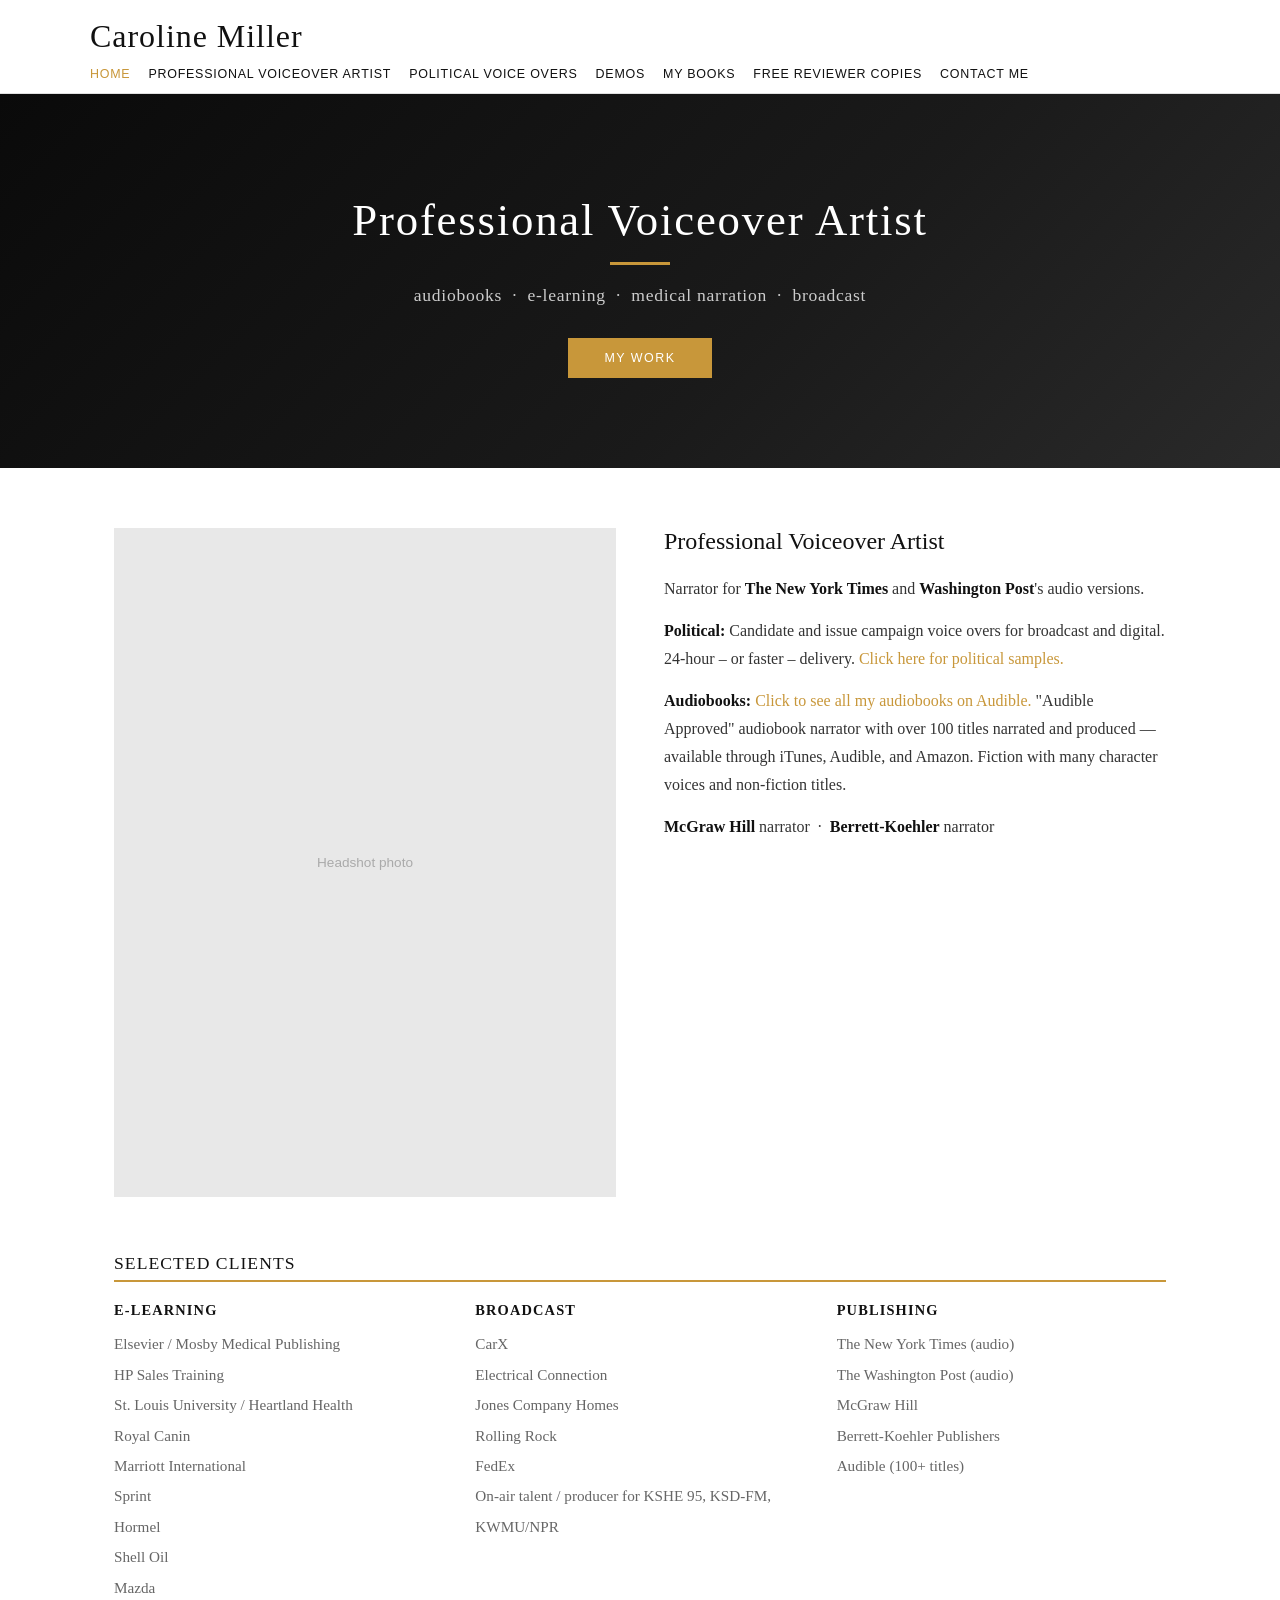
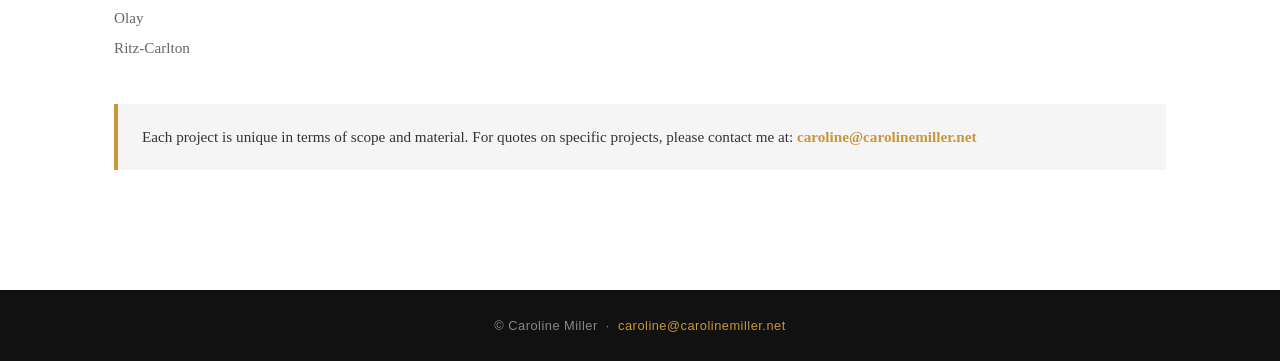
==== index.html @ a57e280c "Add files via upload" ====
<!DOCTYPE html>
<html lang="en">
<head>
  <meta charset="UTF-8">
  <meta name="viewport" content="width=device-width, initial-scale=1.0">
  <title>Caroline Miller – Professional Voiceover Artist</title>
  <link rel="stylesheet" href="style.css">
</head>
<body>

<header>
  <div class="header-inner">
    <h1 class="site-title"><a href="index.html">Caroline Miller</a></h1>
    <nav>
      <ul>
        <li><a href="index.html" class="active">Home</a></li>
        <li><a href="index.html#voiceover">Professional Voiceover Artist</a></li>
        <li><a href="political-voice-overs.html">Political Voice Overs</a></li>
        <li><a href="demos.html">Demos</a></li>
        <li><a href="my-books.html">My Books</a></li>
        <li><a href="free-reviewer-copies.html">Free Reviewer Copies</a></li>
        <li><a href="contact.html">Contact Me</a></li>
      </ul>
    </nav>
  </div>
</header>

<section class="hero">
  <h1>Professional Voiceover Artist</h1>
  <div class="hero-rule"></div>
  <p>audiobooks &nbsp;·&nbsp; e-learning &nbsp;·&nbsp; medical narration &nbsp;·&nbsp; broadcast</p>
  <a href="#voiceover" class="btn">My Work</a>
</section>

<main id="voiceover">

  <div class="intro-grid">
    <div class="intro-image">
      <!-- Replace with actual headshot: <img src="images/caroline-miller.jpg" alt="Caroline Miller"> -->
      <div style="background:#e8e8e8; width:100%; aspect-ratio:3/4; display:flex; align-items:center; justify-content:center; color:#aaa; font-size:0.85rem; font-family:Arial,sans-serif;">
        Headshot photo
      </div>
    </div>
    <div class="intro-text">
      <h2>Professional Voiceover Artist</h2>
      <p>Narrator for <strong>The New York Times</strong> and <strong>Washington Post</strong>'s audio versions.</p>

      <p><strong>Political:</strong> Candidate and issue campaign voice overs for broadcast and digital.
      24-hour – or faster – delivery. <a href="political-voice-overs.html">Click here for political samples.</a></p>

      <p><strong>Audiobooks:</strong> <a href="https://www.audible.com" target="_blank">Click to see all my audiobooks on Audible.</a>
      "Audible Approved" audiobook narrator with over 100 titles narrated and produced — available through
      iTunes, Audible, and Amazon. Fiction with many character voices and non-fiction titles.</p>

      <p><strong>McGraw Hill</strong> narrator &nbsp;·&nbsp; <strong>Berrett-Koehler</strong> narrator</p>
    </div>
  </div>

  <h2 class="section-heading">Selected Clients</h2>

  <div class="client-cols">
    <div>
      <h3>E-Learning</h3>
      <ul>
        <li>Elsevier / Mosby Medical Publishing</li>
        <li>HP Sales Training</li>
        <li>St. Louis University / Heartland Health</li>
        <li>Royal Canin</li>
        <li>Marriott International</li>
        <li>Sprint</li>
        <li>Hormel</li>
        <li>Shell Oil</li>
        <li>Mazda</li>
        <li>Olay</li>
        <li>Ritz-Carlton</li>
      </ul>
    </div>
    <div>
      <h3>Broadcast</h3>
      <ul>
        <li>CarX</li>
        <li>Electrical Connection</li>
        <li>Jones Company Homes</li>
        <li>Rolling Rock</li>
        <li>FedEx</li>
        <li>On-air talent / producer for KSHE 95, KSD-FM, KWMU/NPR</li>
      </ul>
    </div>
    <div>
      <h3>Publishing</h3>
      <ul>
        <li>The New York Times (audio)</li>
        <li>The Washington Post (audio)</li>
        <li>McGraw Hill</li>
        <li>Berrett-Koehler Publishers</li>
        <li>Audible (100+ titles)</li>
      </ul>
    </div>
  </div>

  <div class="contact-blurb">
    Each project is unique in terms of scope and material. For quotes on specific projects, please contact me at:
    <a href="mailto:caroline@carolinemiller.net">caroline@carolinemiller.net</a>
  </div>

</main>

<footer>
  <p>&copy; Caroline Miller &nbsp;·&nbsp; <a href="mailto:caroline@carolinemiller.net">caroline@carolinemiller.net</a></p>
</footer>

</body>
</html>
---- style.css ----
/* Caroline Miller — carolinemiller.net */

*, *::before, *::after { box-sizing: border-box; margin: 0; padding: 0; }

:root {
  --gold:   #c8973a;
  --dark:   #111111;
  --mid:    #222222;
  --light:  #f5f5f5;
  --text:   #333333;
  --muted:  #666666;
  --white:  #ffffff;
  --max:    1100px;
}

body {
  font-family: 'Georgia', serif;
  font-size: 16px;
  color: var(--text);
  background: var(--white);
}

a { color: var(--gold); text-decoration: none; }
a:hover { text-decoration: underline; }

/* ── HEADER ─────────────────────────────────────────── */
header {
  background: var(--white);
  border-bottom: 1px solid #e0e0e0;
  padding: 18px 24px 12px;
}
.header-inner {
  max-width: var(--max);
  margin: 0 auto;
  display: flex;
  align-items: center;
  justify-content: space-between;
  flex-wrap: wrap;
  gap: 12px;
}
.site-title {
  font-size: 2rem;
  font-weight: normal;
  letter-spacing: 0.03em;
  color: var(--dark);
}
.site-title a { color: inherit; }
.site-title a:hover { text-decoration: none; color: var(--gold); }

nav ul {
  list-style: none;
  display: flex;
  flex-wrap: wrap;
  gap: 6px 18px;
  font-family: 'Arial', sans-serif;
  font-size: 0.78rem;
  letter-spacing: 0.06em;
  text-transform: uppercase;
}
nav a { color: var(--dark); }
nav a:hover, nav a.active { color: var(--gold); text-decoration: none; }

/* ── HERO ────────────────────────────────────────────── */
.hero {
  background: linear-gradient(135deg, #0a0a0a 0%, #1a1a1a 60%, #2a2a2a 100%);
  color: var(--white);
  text-align: center;
  padding: 100px 24px 90px;
}
.hero h1 {
  font-size: 2.8rem;
  font-weight: normal;
  letter-spacing: 0.04em;
  margin-bottom: 16px;
}
.hero-rule {
  width: 60px;
  height: 3px;
  background: var(--gold);
  margin: 0 auto 20px;
}
.hero p {
  font-size: 1.1rem;
  color: #cccccc;
  margin-bottom: 32px;
  letter-spacing: 0.04em;
}
.btn {
  display: inline-block;
  background: var(--gold);
  color: var(--white);
  font-family: 'Arial', sans-serif;
  font-size: 0.78rem;
  letter-spacing: 0.12em;
  text-transform: uppercase;
  padding: 13px 36px;
  border: none;
  cursor: pointer;
  transition: background 0.2s;
}
.btn:hover { background: #a87930; text-decoration: none; color: var(--white); }

/* ── PAGE HERO (inner pages) ─────────────────────────── */
.page-hero {
  background: var(--dark);
  color: var(--white);
  text-align: center;
  padding: 54px 24px 46px;
}
.page-hero h1 {
  font-size: 2rem;
  font-weight: normal;
  letter-spacing: 0.05em;
}
.page-hero .hero-rule { margin-top: 14px; }

/* ── MAIN CONTENT ────────────────────────────────────── */
main {
  max-width: var(--max);
  margin: 0 auto;
  padding: 60px 24px;
}

/* Two-column intro */
.intro-grid {
  display: grid;
  grid-template-columns: 1fr 1fr;
  gap: 48px;
  align-items: start;
  margin-bottom: 56px;
}
.intro-grid img {
  width: 100%;
  display: block;
  filter: grayscale(20%);
}
.intro-text h2 {
  font-size: 1.5rem;
  font-weight: normal;
  color: var(--dark);
  margin-bottom: 20px;
}
.intro-text p { margin-bottom: 14px; line-height: 1.75; }
.intro-text strong { color: var(--dark); }
.intro-text ul {
  margin: 8px 0 16px 20px;
  line-height: 1.8;
}

/* Section headings */
.section-heading {
  font-size: 1.1rem;
  font-weight: normal;
  letter-spacing: 0.06em;
  text-transform: uppercase;
  color: var(--dark);
  border-bottom: 2px solid var(--gold);
  padding-bottom: 6px;
  margin: 40px 0 20px;
}

/* Client columns */
.client-cols {
  display: grid;
  grid-template-columns: repeat(3, 1fr);
  gap: 32px;
  margin-bottom: 40px;
}
.client-cols h3 {
  font-size: 0.9rem;
  letter-spacing: 0.08em;
  text-transform: uppercase;
  color: var(--dark);
  margin-bottom: 10px;
}
.client-cols ul { list-style: none; line-height: 2; color: var(--muted); font-size: 0.95rem; }

/* Contact blurb */
.contact-blurb {
  background: var(--light);
  border-left: 4px solid var(--gold);
  padding: 20px 24px;
  margin-top: 40px;
  font-size: 0.95rem;
  line-height: 1.7;
}
.contact-blurb a { font-weight: bold; }

/* ── POLITICAL PAGE ───────────────────────────────────── */
.service-list {
  list-style: none;
  margin: 0 0 32px 0;
}
.service-list li {
  padding: 10px 0;
  border-bottom: 1px solid #ebebeb;
  font-size: 1rem;
  color: var(--text);
}
.service-list li::before {
  content: '▸ ';
  color: var(--gold);
}
.audio-note {
  background: #fffbf2;
  border: 1px solid #e8d5a0;
  border-radius: 4px;
  padding: 14px 18px;
  font-size: 0.88rem;
  color: var(--muted);
  margin-bottom: 28px;
}

/* ── DEMOS PAGE ──────────────────────────────────────── */
.demo-group { margin-bottom: 40px; }
.demo-group h2 {
  font-size: 1rem;
  letter-spacing: 0.07em;
  text-transform: uppercase;
  color: var(--dark);
  margin-bottom: 14px;
}
audio { width: 100%; margin-bottom: 10px; display: block; }

/* ── BOOK TABLE ──────────────────────────────────────── */
.book-grid {
  display: grid;
  grid-template-columns: repeat(auto-fill, minmax(280px, 1fr));
  gap: 28px;
  margin-top: 8px;
}
.book-card {
  border: 1px solid #e0e0e0;
  border-radius: 4px;
  padding: 20px;
  background: var(--white);
}
.book-card h3 {
  font-size: 1rem;
  color: var(--dark);
  margin-bottom: 6px;
  line-height: 1.4;
}
.book-meta {
  font-size: 0.8rem;
  color: var(--muted);
  font-family: 'Arial', sans-serif;
  margin-bottom: 10px;
}
.book-card p { font-size: 0.88rem; line-height: 1.65; color: #555; }

/* ── CONTACT FORM ────────────────────────────────────── */
.contact-form {
  max-width: 560px;
}
.contact-form label {
  display: block;
  font-size: 0.82rem;
  letter-spacing: 0.05em;
  text-transform: uppercase;
  color: var(--muted);
  margin-bottom: 5px;
  margin-top: 18px;
}
.contact-form input,
.contact-form textarea {
  width: 100%;
  padding: 10px 12px;
  border: 1px solid #ccc;
  font-family: 'Georgia', serif;
  font-size: 0.95rem;
  color: var(--text);
  outline: none;
  transition: border-color 0.2s;
}
.contact-form input:focus,
.contact-form textarea:focus { border-color: var(--gold); }
.contact-form textarea { height: 140px; resize: vertical; }
.contact-form .btn { margin-top: 20px; }

/* ── FOOTER ──────────────────────────────────────────── */
footer {
  background: var(--dark);
  color: #888;
  text-align: center;
  padding: 28px 24px;
  font-family: 'Arial', sans-serif;
  font-size: 0.8rem;
  letter-spacing: 0.04em;
  margin-top: 60px;
}
footer a { color: var(--gold); }

/* ── RESPONSIVE ──────────────────────────────────────── */
@media (max-width: 720px) {
  .hero h1 { font-size: 1.9rem; }
  .intro-grid { grid-template-columns: 1fr; }
  .client-cols { grid-template-columns: 1fr 1fr; }
  nav ul { gap: 4px 12px; }
}
@media (max-width: 480px) {
  .client-cols { grid-template-columns: 1fr; }
  .header-inner { flex-direction: column; align-items: flex-start; }
}
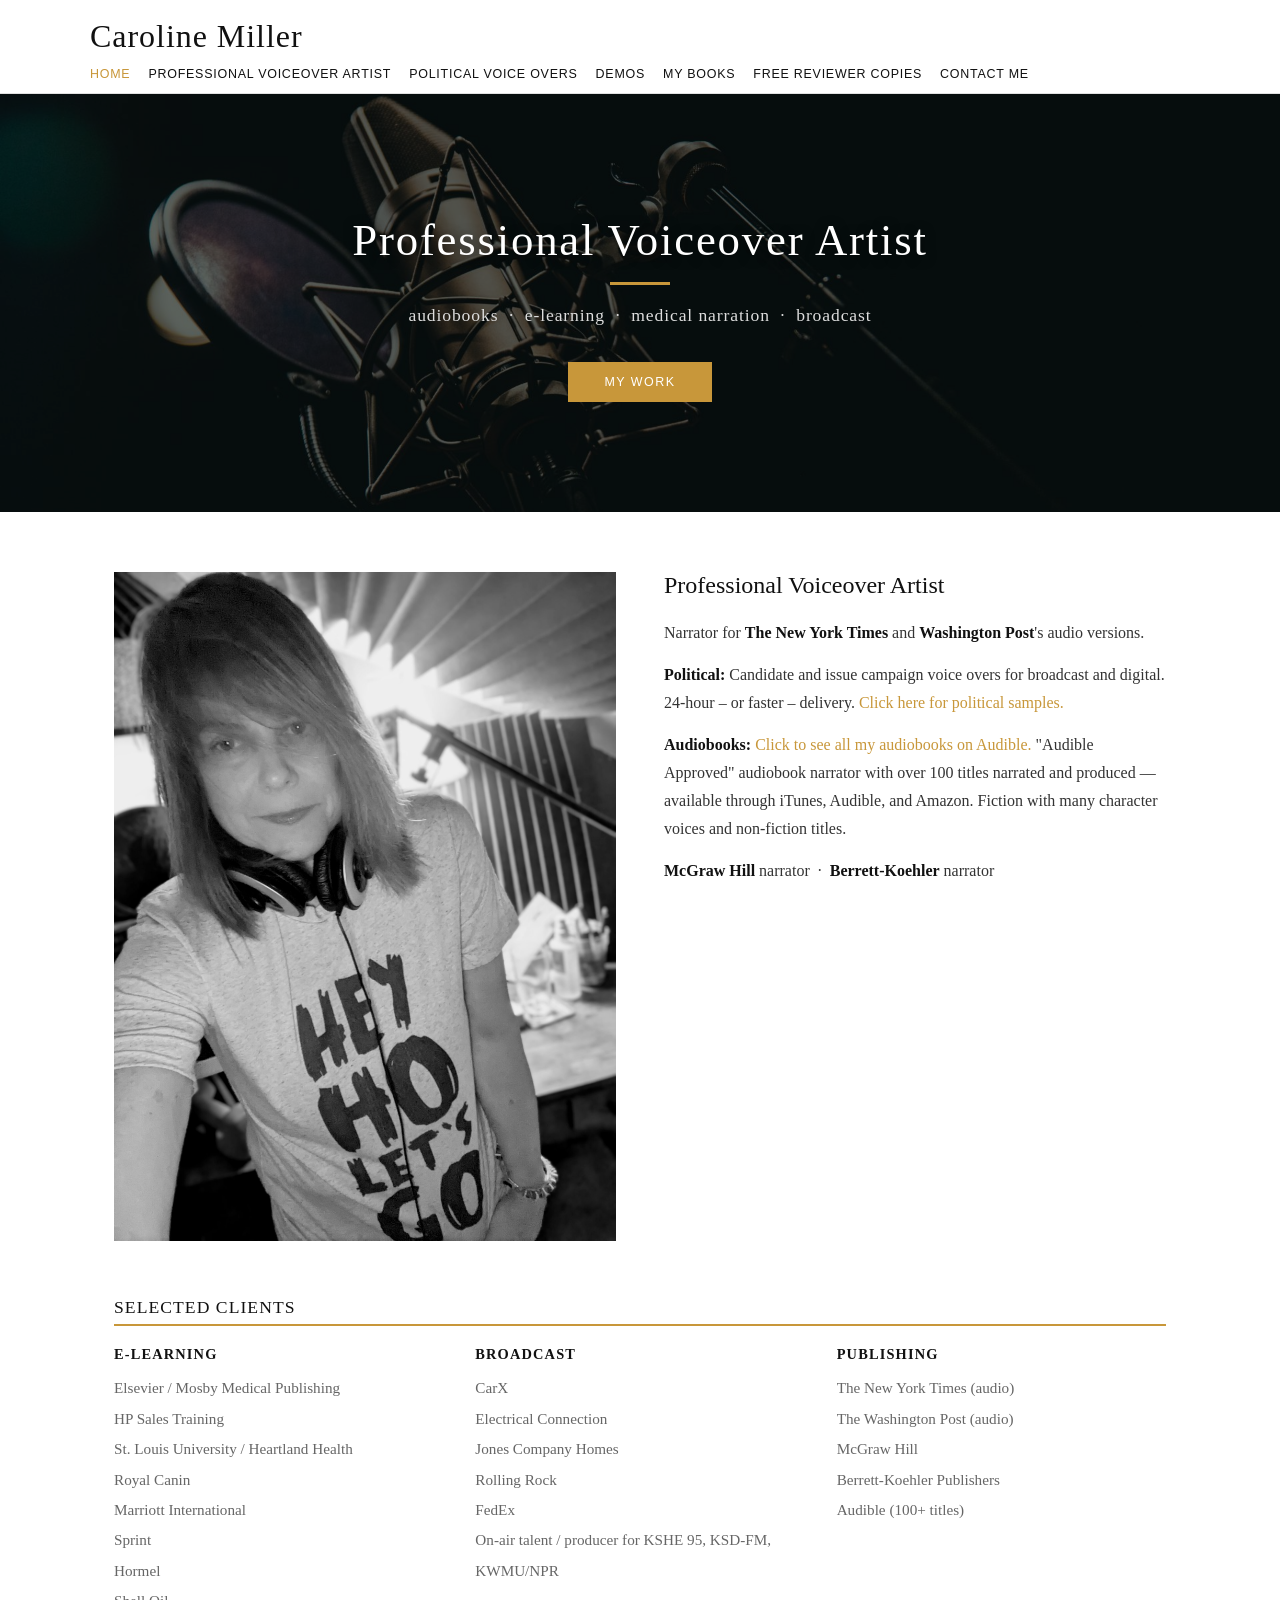
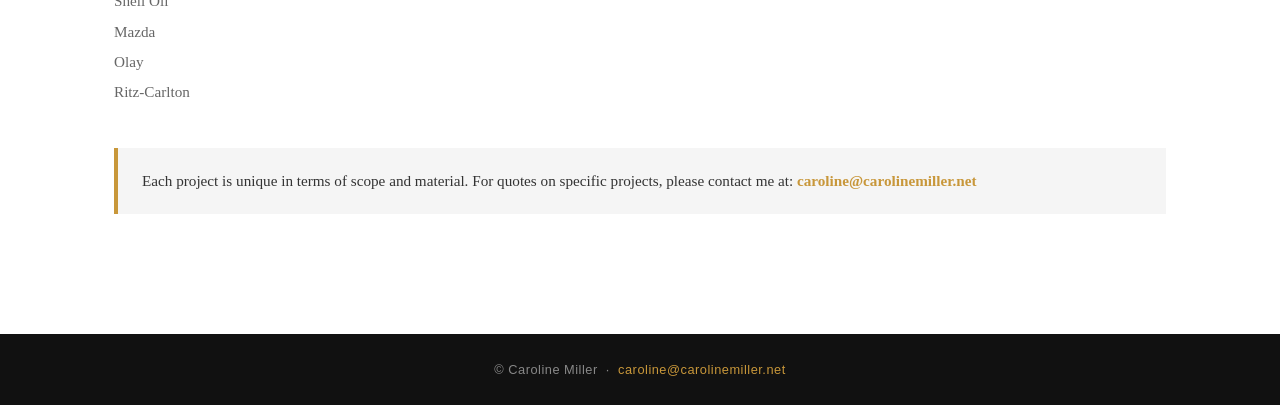
==== commit 47622222: "Add files via upload" ====
--- a/index.html
+++ b/index.html
@@ -36,10 +36,7 @@
 
   <div class="intro-grid">
     <div class="intro-image">
-      <!-- Replace with actual headshot: <img src="images/caroline-miller.jpg" alt="Caroline Miller"> -->
-      <div style="background:#e8e8e8; width:100%; aspect-ratio:3/4; display:flex; align-items:center; justify-content:center; color:#aaa; font-size:0.85rem; font-family:Arial,sans-serif;">
-        Headshot photo
-      </div>
+      <img src="images/caro.jpg" alt="Caroline Miller — Professional Voiceover Artist">
     </div>
     <div class="intro-text">
       <h2>Professional Voiceover Artist</h2>
--- a/style.css
+++ b/style.css
@@ -62,16 +62,29 @@
 
 /* ── HERO ────────────────────────────────────────────── */
 .hero {
-  background: linear-gradient(135deg, #0a0a0a 0%, #1a1a1a 60%, #2a2a2a 100%);
+  position: relative;
+  background: url('images/microphone-background.jpg') center / cover no-repeat;
   color: var(--white);
   text-align: center;
-  padding: 100px 24px 90px;
-}
+  padding: 120px 24px 110px;
+  isolation: isolate;
+}
+/* Dark overlay with opacity */
+.hero::before {
+  content: '';
+  position: absolute;
+  inset: 0;
+  background: rgba(0, 0, 0, 0.62);
+  z-index: 0;
+}
+.hero > * { position: relative; z-index: 1; }
+
 .hero h1 {
   font-size: 2.8rem;
   font-weight: normal;
   letter-spacing: 0.04em;
   margin-bottom: 16px;
+  text-shadow: 0 2px 12px rgba(0,0,0,0.5);
 }
 .hero-rule {
   width: 60px;
@@ -81,9 +94,9 @@
 }
 .hero p {
   font-size: 1.1rem;
-  color: #cccccc;
-  margin-bottom: 32px;
-  letter-spacing: 0.04em;
+  color: #dddddd;
+  margin-bottom: 36px;
+  letter-spacing: 0.05em;
 }
 .btn {
   display: inline-block;
@@ -102,15 +115,27 @@
 
 /* ── PAGE HERO (inner pages) ─────────────────────────── */
 .page-hero {
-  background: var(--dark);
+  position: relative;
+  background: url('images/microphone-background.jpg') center 40% / cover no-repeat;
   color: var(--white);
   text-align: center;
-  padding: 54px 24px 46px;
-}
+  padding: 64px 24px 56px;
+  isolation: isolate;
+}
+.page-hero::before {
+  content: '';
+  position: absolute;
+  inset: 0;
+  background: rgba(0, 0, 0, 0.72);
+  z-index: 0;
+}
+.page-hero > * { position: relative; z-index: 1; }
+
 .page-hero h1 {
   font-size: 2rem;
   font-weight: normal;
   letter-spacing: 0.05em;
+  text-shadow: 0 2px 10px rgba(0,0,0,0.4);
 }
 .page-hero .hero-rule { margin-top: 14px; }
 
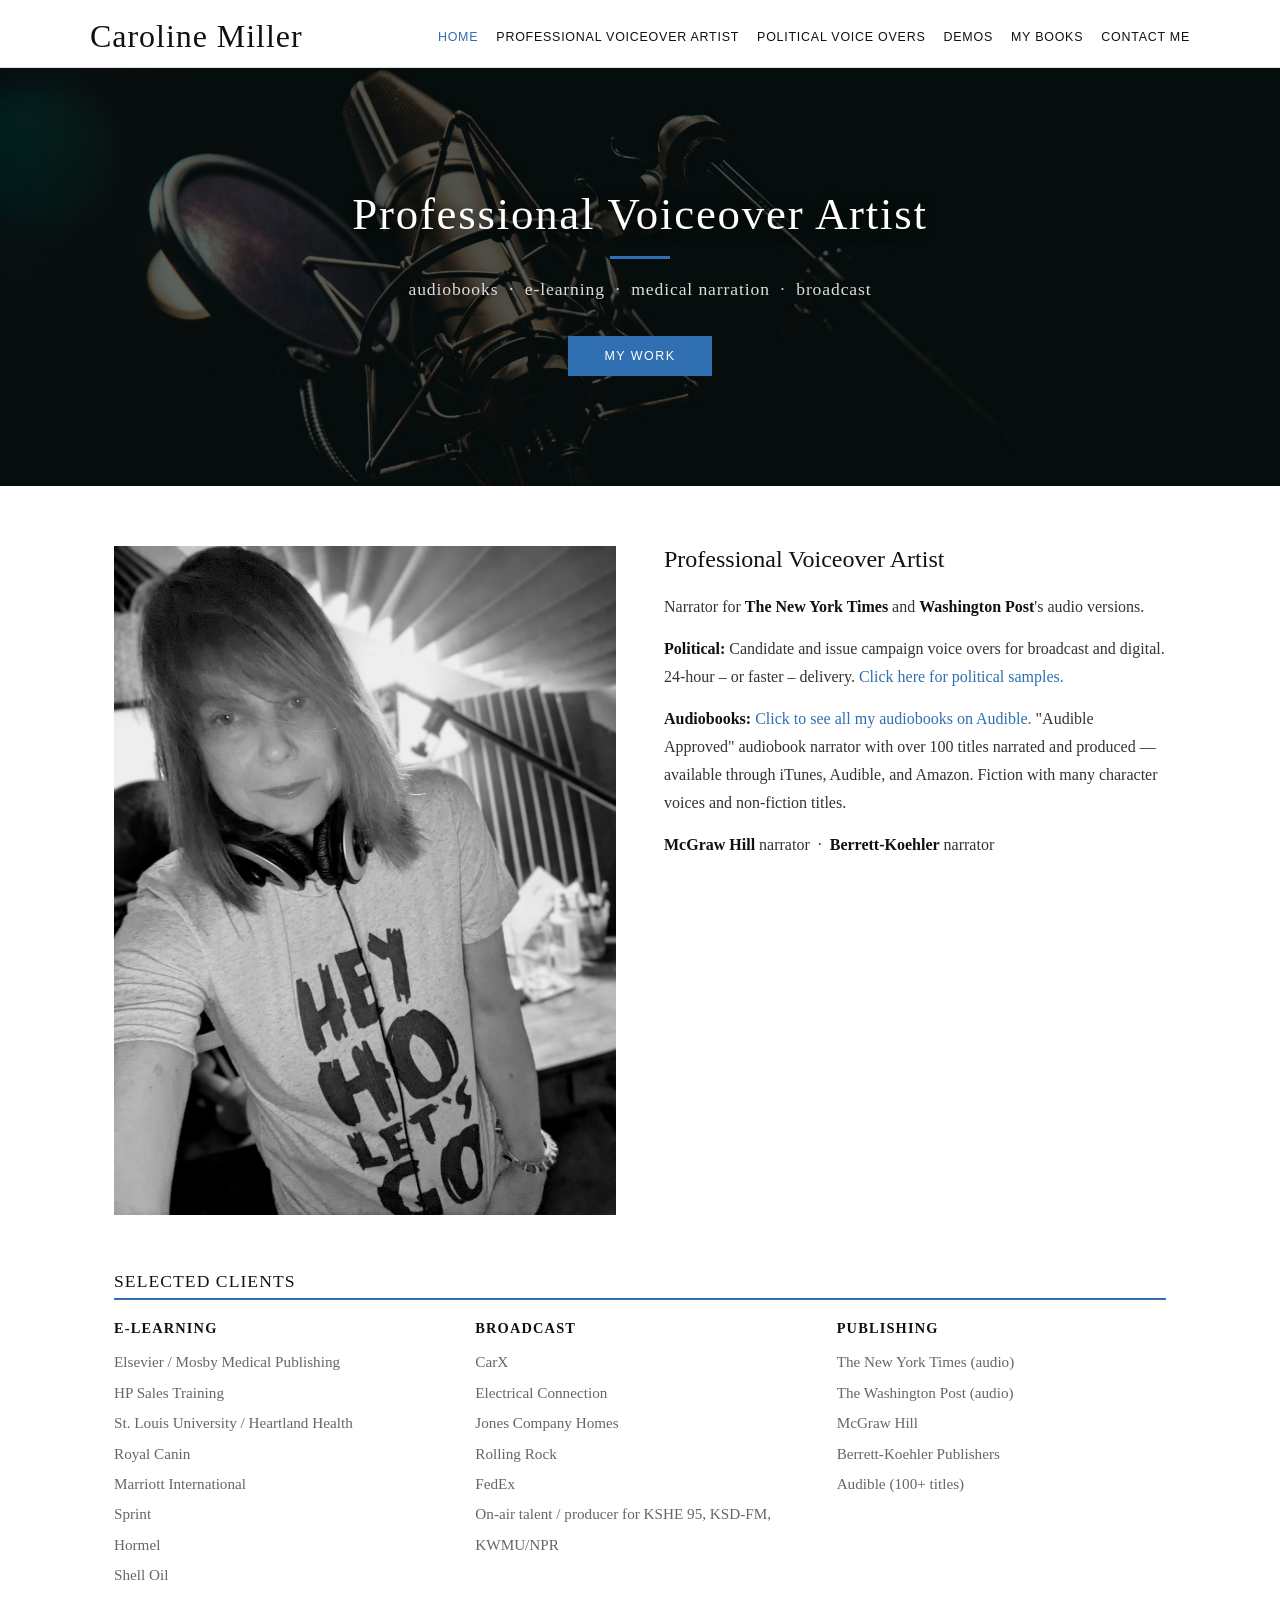
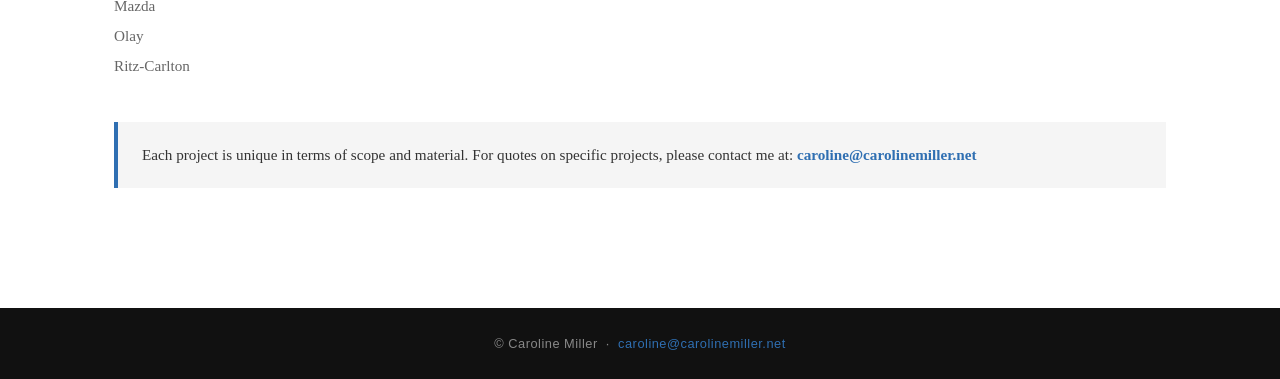
==== commit 4fb755d6: "Update site accents to blue and remove reviewer copies page" ====
--- a/index.html
+++ b/index.html
@@ -18,7 +18,6 @@
         <li><a href="political-voice-overs.html">Political Voice Overs</a></li>
         <li><a href="demos.html">Demos</a></li>
         <li><a href="my-books.html">My Books</a></li>
-        <li><a href="free-reviewer-copies.html">Free Reviewer Copies</a></li>
         <li><a href="contact.html">Contact Me</a></li>
       </ul>
     </nav>
--- a/style.css
+++ b/style.css
@@ -3,7 +3,7 @@
 *, *::before, *::after { box-sizing: border-box; margin: 0; padding: 0; }
 
 :root {
-  --gold:   #c8973a;
+  --gold:   #2f6fb2;
   --dark:   #111111;
   --mid:    #222222;
   --light:  #f5f5f5;
@@ -111,7 +111,7 @@
   cursor: pointer;
   transition: background 0.2s;
 }
-.btn:hover { background: #a87930; text-decoration: none; color: var(--white); }
+.btn:hover { background: #24598f; text-decoration: none; color: var(--white); }
 
 /* ── PAGE HERO (inner pages) ─────────────────────────── */
 .page-hero {
@@ -227,8 +227,8 @@
   color: var(--gold);
 }
 .audio-note {
-  background: #fffbf2;
-  border: 1px solid #e8d5a0;
+  background: #f2f7ff;
+  border: 1px solid #b8cceb;
   border-radius: 4px;
   padding: 14px 18px;
   font-size: 0.88rem;
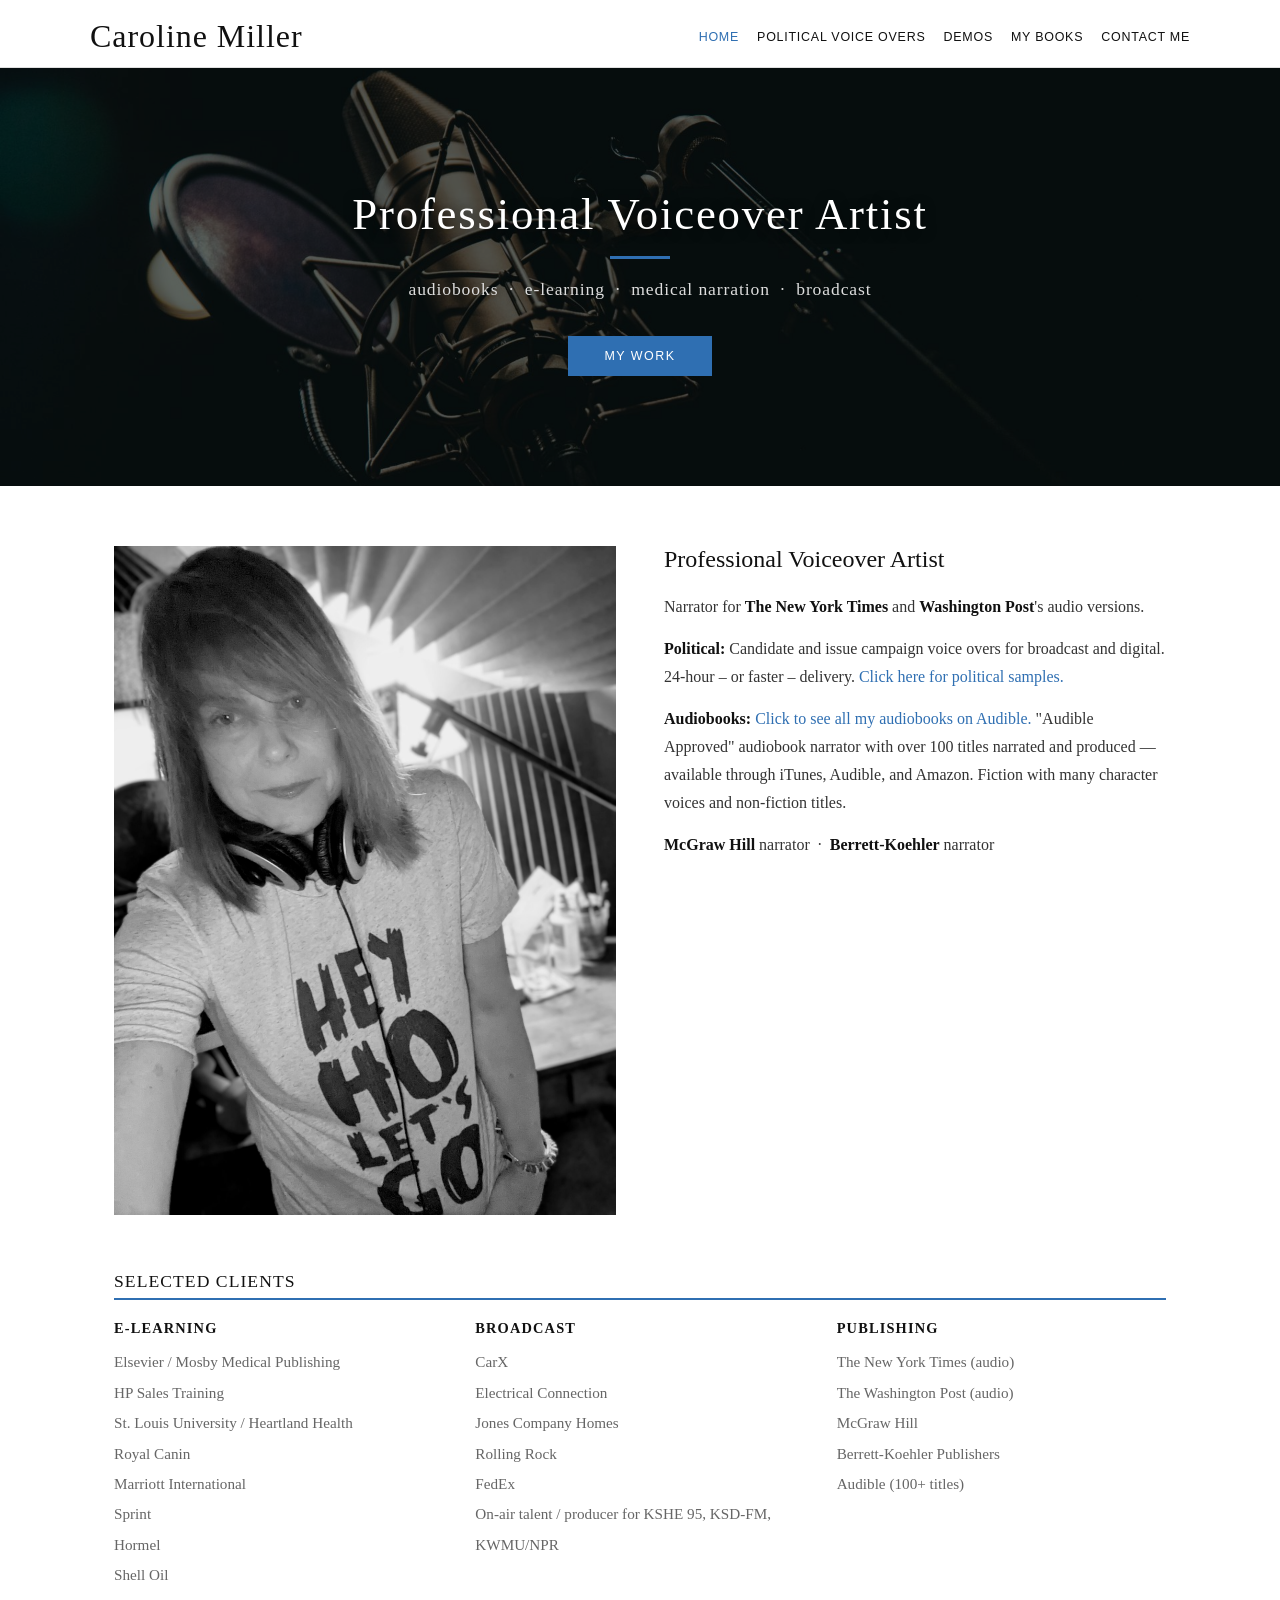
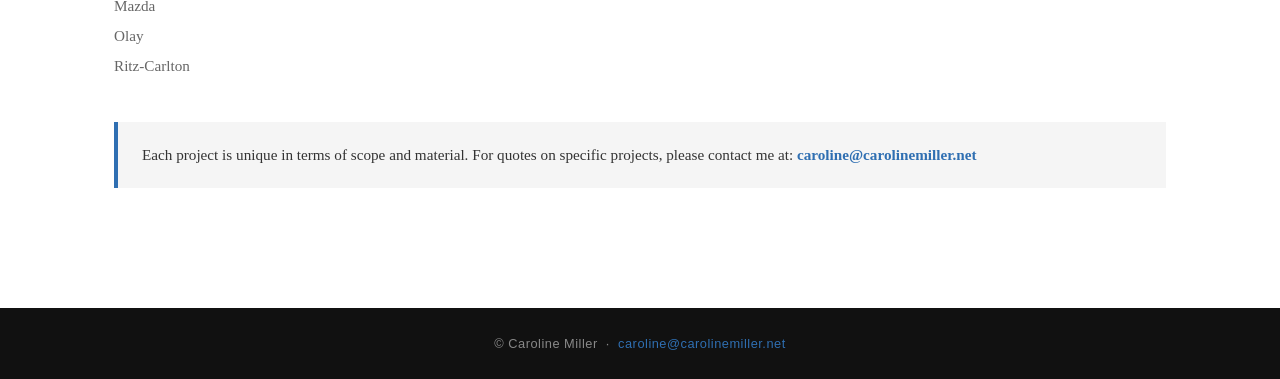
==== commit 61744870: "removed anchor link" ====
--- a/index.html
+++ b/index.html
@@ -5,6 +5,7 @@
   <meta name="viewport" content="width=device-width, initial-scale=1.0">
   <title>Caroline Miller – Professional Voiceover Artist</title>
   <link rel="stylesheet" href="style.css">
+  <link rel="icon" href="data:image/svg+xml,<svg xmlns=%22http://www.w3.org/2000/svg%22 viewBox=%220 0 100 100%22><text y=%22.9em%22 font-size=%2290%22>🎙️</text></svg>">
 </head>
 <body>
 
@@ -14,7 +15,6 @@
     <nav>
       <ul>
         <li><a href="index.html" class="active">Home</a></li>
-        <li><a href="index.html#voiceover">Professional Voiceover Artist</a></li>
         <li><a href="political-voice-overs.html">Political Voice Overs</a></li>
         <li><a href="demos.html">Demos</a></li>
         <li><a href="my-books.html">My Books</a></li>
--- a/style.css
+++ b/style.css
@@ -3,7 +3,7 @@
 *, *::before, *::after { box-sizing: border-box; margin: 0; padding: 0; }
 
 :root {
-  --gold:   #2f6fb2;
+  --blue:   #2f6fb2;
   --dark:   #111111;
   --mid:    #222222;
   --light:  #f5f5f5;
@@ -20,7 +20,7 @@
   background: var(--white);
 }
 
-a { color: var(--gold); text-decoration: none; }
+a { color: var(--blue); text-decoration: none; }
 a:hover { text-decoration: underline; }
 
 /* ── HEADER ─────────────────────────────────────────── */
@@ -45,7 +45,7 @@
   color: var(--dark);
 }
 .site-title a { color: inherit; }
-.site-title a:hover { text-decoration: none; color: var(--gold); }
+.site-title a:hover { text-decoration: none; color: var(--blue); }
 
 nav ul {
   list-style: none;
@@ -58,7 +58,7 @@
   text-transform: uppercase;
 }
 nav a { color: var(--dark); }
-nav a:hover, nav a.active { color: var(--gold); text-decoration: none; }
+nav a:hover, nav a.active { color: var(--blue); text-decoration: none; }
 
 /* ── HERO ────────────────────────────────────────────── */
 .hero {
@@ -89,7 +89,7 @@
 .hero-rule {
   width: 60px;
   height: 3px;
-  background: var(--gold);
+  background: var(--blue);
   margin: 0 auto 20px;
 }
 .hero p {
@@ -100,7 +100,7 @@
 }
 .btn {
   display: inline-block;
-  background: var(--gold);
+  background: var(--blue);
   color: var(--white);
   font-family: 'Arial', sans-serif;
   font-size: 0.78rem;
@@ -179,7 +179,7 @@
   letter-spacing: 0.06em;
   text-transform: uppercase;
   color: var(--dark);
-  border-bottom: 2px solid var(--gold);
+  border-bottom: 2px solid var(--blue);
   padding-bottom: 6px;
   margin: 40px 0 20px;
 }
@@ -203,7 +203,7 @@
 /* Contact blurb */
 .contact-blurb {
   background: var(--light);
-  border-left: 4px solid var(--gold);
+  border-left: 4px solid var(--blue);
   padding: 20px 24px;
   margin-top: 40px;
   font-size: 0.95rem;
@@ -224,7 +224,7 @@
 }
 .service-list li::before {
   content: '▸ ';
-  color: var(--gold);
+  color: var(--blue);
 }
 .audio-note {
   background: #f2f7ff;
@@ -238,6 +238,10 @@
 
 /* ── DEMOS PAGE ──────────────────────────────────────── */
 .demo-group { margin-bottom: 40px; }
+.demo-note {
+  line-height: 1.75;
+  color: var(--text);
+}
 .demo-group h2 {
   font-size: 1rem;
   letter-spacing: 0.07em;
@@ -246,6 +250,19 @@
   margin-bottom: 14px;
 }
 audio { width: 100%; margin-bottom: 10px; display: block; }
+.video-embed {
+  position: relative;
+  width: 100%;
+  max-width: 760px;
+  aspect-ratio: 16 / 9;
+  margin-bottom: 20px;
+}
+.video-embed iframe {
+  width: 100%;
+  height: 100%;
+  border: 0;
+  display: block;
+}
 
 /* ── BOOK TABLE ──────────────────────────────────────── */
 .book-grid {
@@ -299,7 +316,7 @@
   transition: border-color 0.2s;
 }
 .contact-form input:focus,
-.contact-form textarea:focus { border-color: var(--gold); }
+.contact-form textarea:focus { border-color: var(--blue); }
 .contact-form textarea { height: 140px; resize: vertical; }
 .contact-form .btn { margin-top: 20px; }
 
@@ -314,7 +331,7 @@
   letter-spacing: 0.04em;
   margin-top: 60px;
 }
-footer a { color: var(--gold); }
+footer a { color: var(--blue); }
 
 /* ── RESPONSIVE ──────────────────────────────────────── */
 @media (max-width: 720px) {
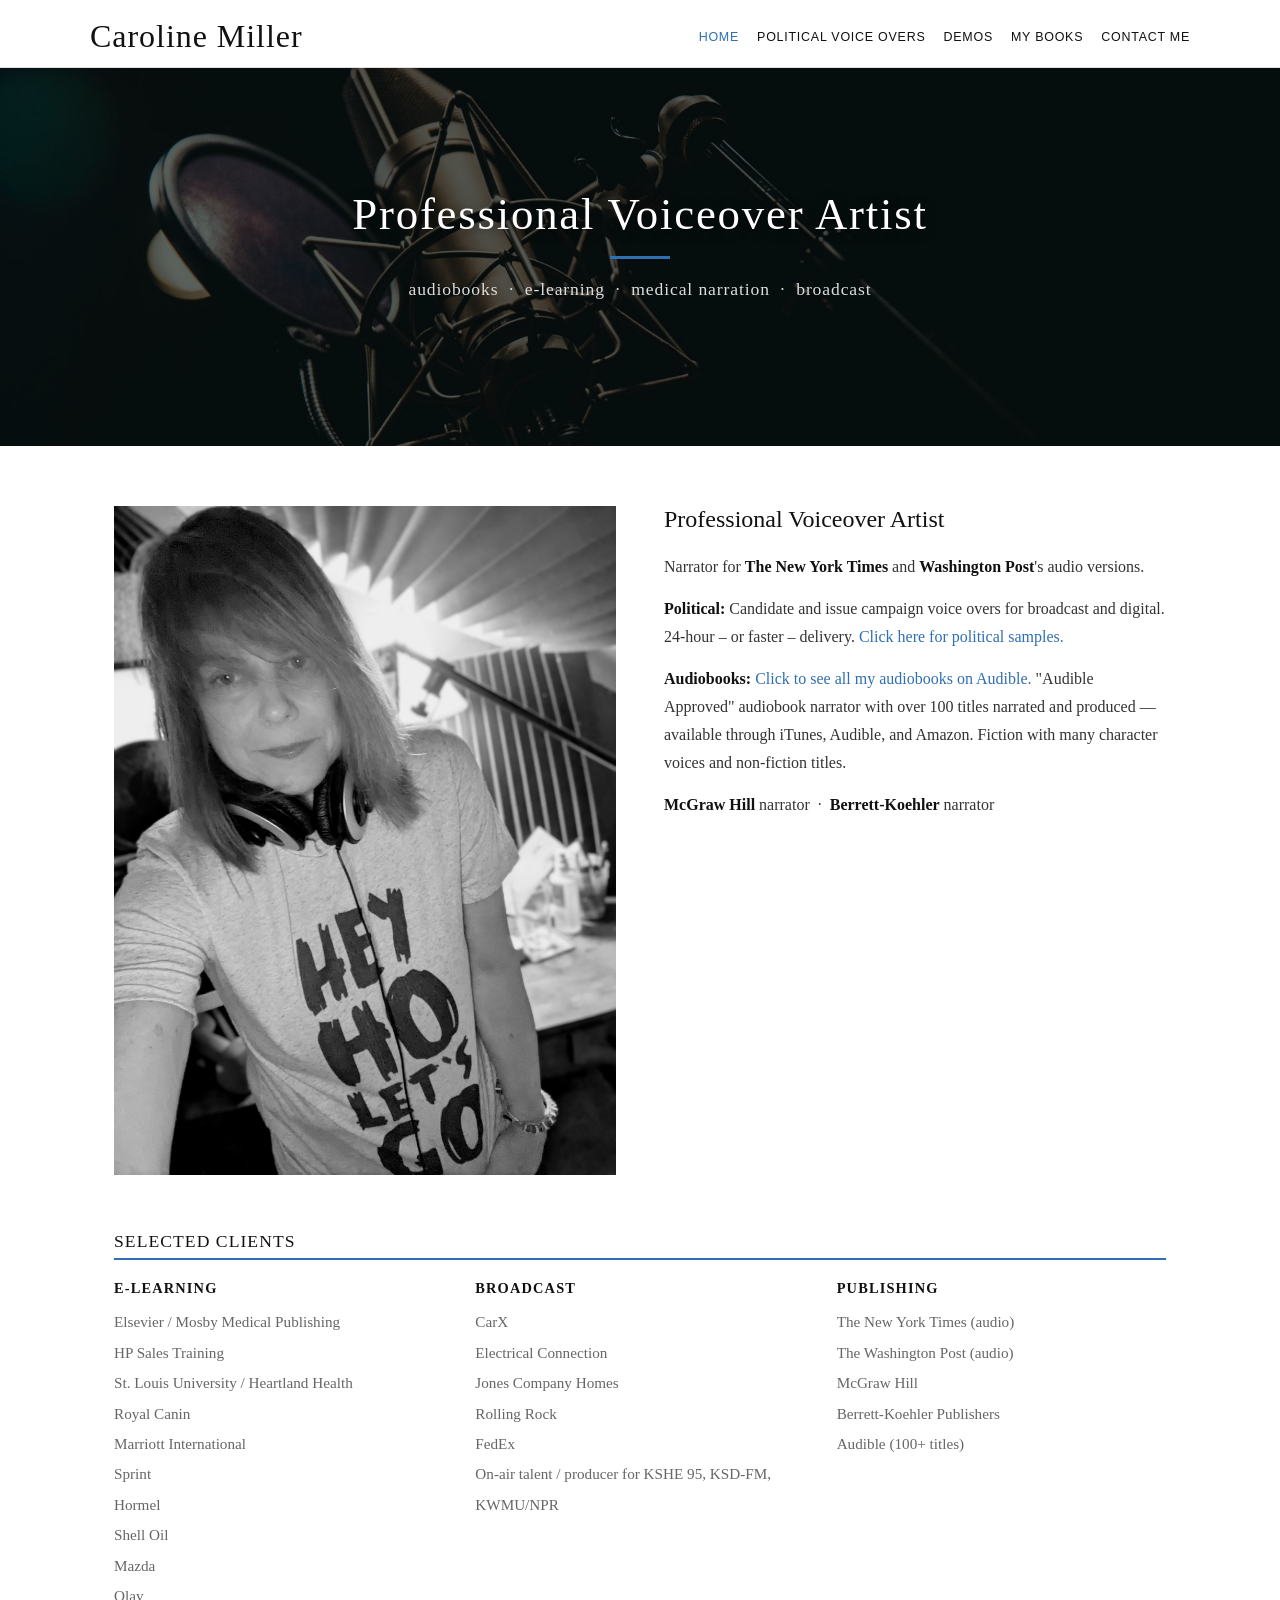
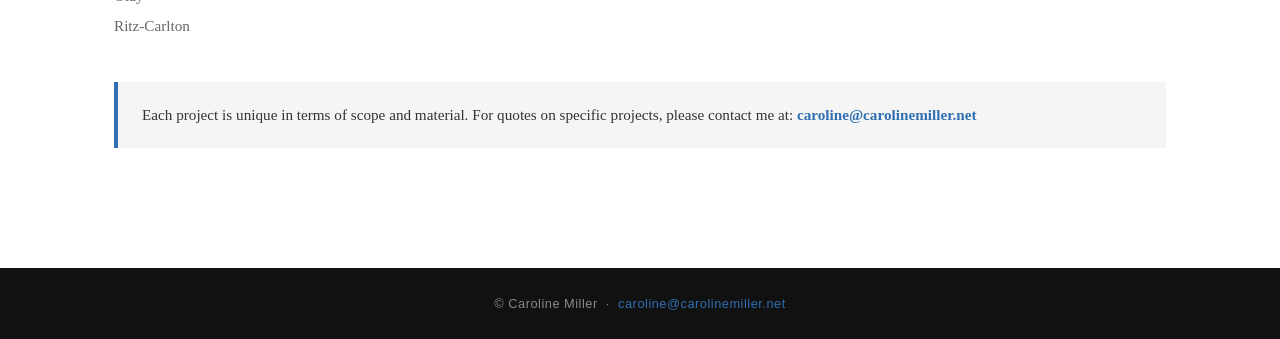
==== commit ef5dcfb7: "audible link, menu, nav" ====
--- a/index.html
+++ b/index.html
@@ -28,10 +28,9 @@
   <h1>Professional Voiceover Artist</h1>
   <div class="hero-rule"></div>
   <p>audiobooks &nbsp;·&nbsp; e-learning &nbsp;·&nbsp; medical narration &nbsp;·&nbsp; broadcast</p>
-  <a href="#voiceover" class="btn">My Work</a>
 </section>
 
-<main id="voiceover">
+<main>
 
   <div class="intro-grid">
     <div class="intro-image">
@@ -44,7 +43,7 @@
       <p><strong>Political:</strong> Candidate and issue campaign voice overs for broadcast and digital.
       24-hour – or faster – delivery. <a href="political-voice-overs.html">Click here for political samples.</a></p>
 
-      <p><strong>Audiobooks:</strong> <a href="https://www.audible.com" target="_blank">Click to see all my audiobooks on Audible.</a>
+      <p><strong>Audiobooks:</strong> <a href="https://www.audible.com/search?searchNarrator=Caroline+Miller&ref_pageloadid=not_applicable&pf_rd_p=83218cca-c308-412f-bfcf-90198b687a2f&pf_rd_r=6X8K07TEQTPEMXEQC4CA&plink=ZNmMc6iqrlhhkaxg&pageLoadId=NY3CB8XUrq9Rxi4U&creativeId=0d6f6720-f41c-457e-a42b-8c8dceb62f2c&ref=a_search_c3_lNarrator_1_1_1" target="_blank">Click to see all my audiobooks on Audible.</a>
       "Audible Approved" audiobook narrator with over 100 titles narrated and produced — available through
       iTunes, Audible, and Amazon. Fiction with many character voices and non-fiction titles.</p>
 
--- a/style.css
+++ b/style.css
@@ -319,6 +319,17 @@
 .contact-form textarea:focus { border-color: var(--blue); }
 .contact-form textarea { height: 140px; resize: vertical; }
 .contact-form .btn { margin-top: 20px; }
+
+.contact-form-embed {
+  max-width: 640px;
+}
+
+.contact-form-embed iframe {
+  width: 100%;
+  max-width: 100%;
+  border: 0;
+  display: block;
+}
 
 /* ── FOOTER ──────────────────────────────────────────── */
 footer {
@@ -343,4 +354,5 @@
 @media (max-width: 480px) {
   .client-cols { grid-template-columns: 1fr; }
   .header-inner { flex-direction: column; align-items: flex-start; }
-}
+  .contact-form-embed iframe { height: 760px; }
+}
